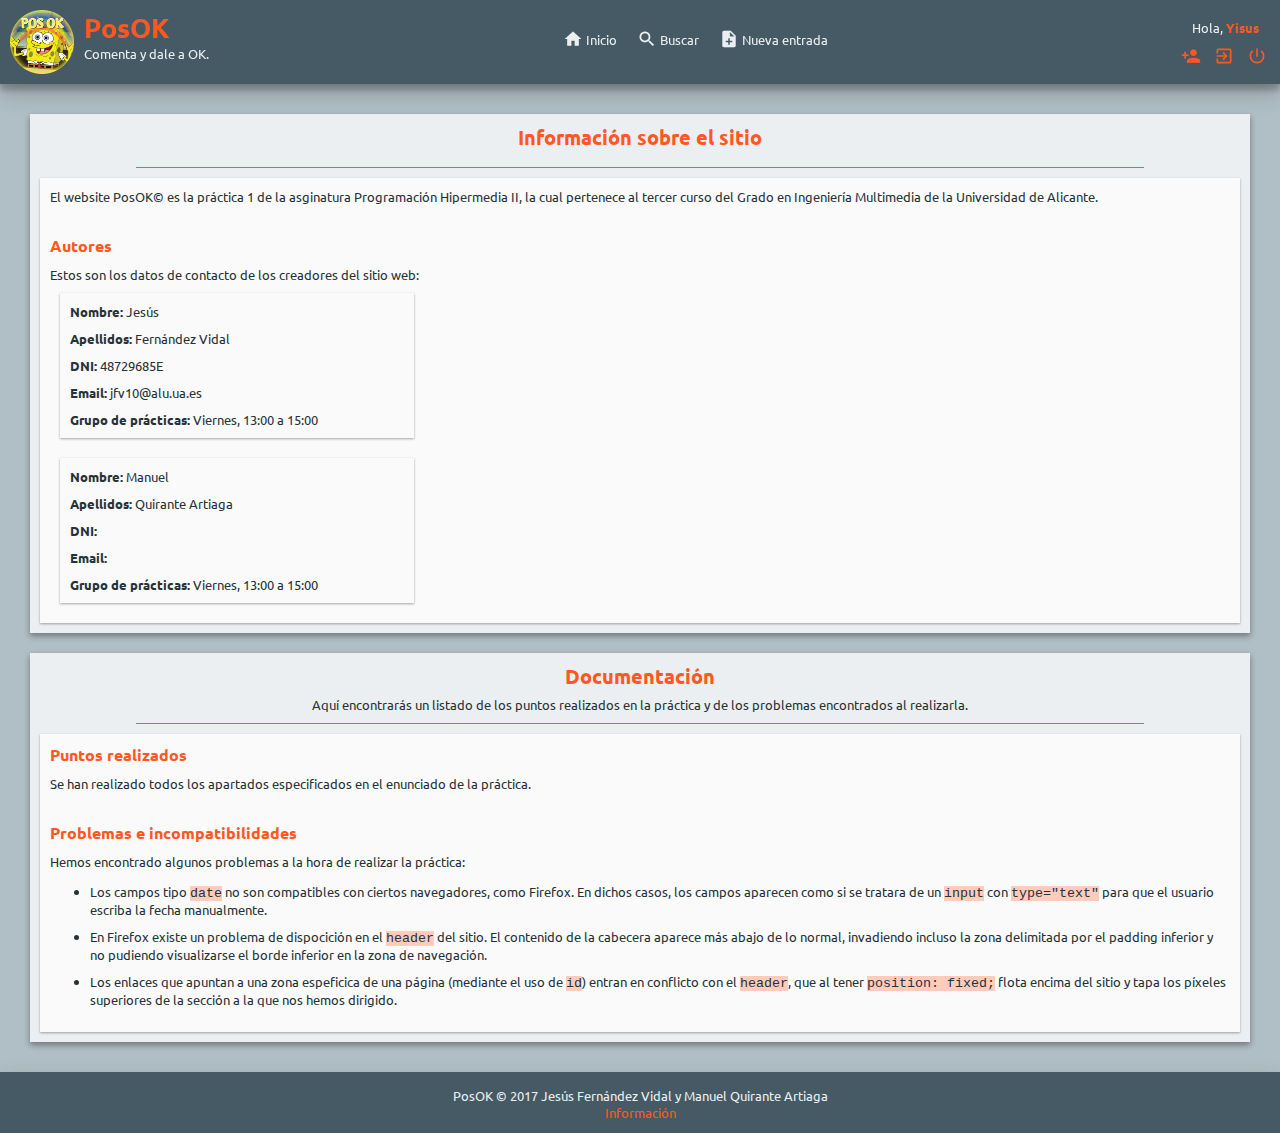
==== acerca.html @ 1f9988eb "Finiquito Práctica 1" ====
<!DOCTYPE html>
<html lang="es">
	<head>
		<meta charset="UTF-8">
		<meta name="viewport" content="width=device-width, initial-scale=1">
		<link rel="stylesheet" href="https://fonts.googleapis.com/css?family=Ubuntu:400,700"><!-- Ubuntu Web Font -->	
		<link rel="stylesheet" href="https://fonts.googleapis.com/icon?family=Material+Icons"><!-- Material Icons -->
		<link rel="stylesheet" type="text/css" href="css/estilos.css">
		<title>Acerca de PosOK</title>
	</head>
	<body>
		<input type="checkbox" id="burger-ckb">
		<header>
			<div>
				<label for="burger-ckb"><i class="material-icons menu">&#xE5D2;</i><i class="material-icons flecha">&#xE5CE;</i></label>
				<div id="logo-container">
					<img src="img/com/logo.png" height="500" width="500" alt="Logo PosOK">
					<div>
						<h1>PosOK</h1>
						<p>Comenta y dale a OK.</p>
					</div>
				</div>
			</div>
			<div id="login-container">
				<p>Hola, <span class="usu">Yisus</span></p>
				<div>
					<a href="registro.html" title="Registrarse"><i class="material-icons">&#xE7FE;</i><span class="solo-en-movil">Registrarse</span></a>
					<a href="login.html" title="Iniciar Sesión"><i class="material-icons">&#xE879;</i><span class="solo-en-movil">Iniciar Sesión</span></a>
					<a href="index.html" title="Cerrar Sesión"><i class="material-icons">&#xE8AC;</i><span class="solo-en-movil">Cerrar Sesión</span></a>
				</div>
			</div>
			<nav>
				<ul>
					<li><a href="index.html"><i class="material-icons">&#xE88A;</i>Inicio</a></li>
					<li><a href="buscar.html"><i class="material-icons">&#xE8B6;</i>Buscar</a></li>
					<li><a href="nueva-entrada.html"><i class="material-icons">&#xE89C;</i>Nueva entrada</a></li>
				</ul>
			</nav>
		</header>
		<main>
			<section>
				<h2>Información sobre el sitio</h2>
				<hr>
				<article class="texto">
					<p>El website PosOK&copy; es la práctica 1 de la asginatura Programación Hipermedia II, la cual pertenece al tercer curso del Grado en Ingeniería Multimedia de la Universidad de Alicante.</p>
					<h3>Autores</h3>
					<p>Estos son los datos de contacto de los creadores del sitio web:</p>
					<article>
						<p><strong>Nombre: </strong>Jesús</p>
						<p><strong>Apellidos: </strong>Fernández Vidal</p>
						<p><strong>DNI: </strong>48729685E</p>
						<p><strong>Email: </strong>jfv10@alu.ua.es</p>
						<p><strong>Grupo de prácticas: </strong>Viernes, 13:00 a 15:00</p>
					</article>
					<article>
						<p><strong>Nombre: </strong>Manuel</p>
						<p><strong>Apellidos: </strong>Quirante Artiaga</p>
						<p><strong>DNI: </strong></p>
						<p><strong>Email: </strong></p>
						<p><strong>Grupo de prácticas: </strong>Viernes, 13:00 a 15:00</p>
					</article>
				</article>
			</section>
			<section>
				<h2>Documentación</h2>
				<p>Aquí encontrarás un listado de los puntos realizados en la práctica y de los problemas encontrados al realizarla.</p>
				<hr>
				<article class="texto">
					<h3>Puntos realizados</h3>
					<p>Se han realizado todos los apartados especificados en el enunciado de la práctica.</p>
					<h3>Problemas e incompatibilidades</h3>
					<p>Hemos encontrado algunos problemas a la hora de realizar la práctica:</p>
					<ul>
						<li>Los campos tipo <code>date</code> no son compatibles con ciertos navegadores, como Firefox. En dichos casos, los campos aparecen como si se tratara de un <code>input</code> con <code>type="text"</code> para que el usuario escriba la fecha manualmente.</li>
						<li>En Firefox existe un problema de dispocición en el <code>header</code> del sitio. El contenido de la cabecera aparece más abajo de lo normal, invadiendo incluso la zona delimitada por el padding inferior y no pudiendo visualizarse el borde inferior en la zona de navegación.</li>
						<li>Los enlaces que apuntan a una zona espeficica de una página (mediante el uso de <code>id</code>) entran en conflicto con el <code>header</code>, que al tener <code>position: fixed;</code> flota encima del sitio y tapa los píxeles superiores de la sección a la que nos hemos dirigido.</li>
					</ul>
				</article>
			</section>
		</main>
		<footer>
			<p>PosOK &copy; 2017 Jesús Fernández Vidal y Manuel Quirante Artiaga</p>
			<p><a href="acerca.html">Información</a></p>
		</footer>
	</body>
</html>
---- css/estilos.css ----
/*Configuraciones generales*/
*
{
	box-sizing: border-box;
	outline-color: #FF5722;
}

::selection
{
	background-color: #FF9E80;
}

body
{
	margin: 0;
	min-height: 100vh;
	font-family: "Ubuntu", Arial, Helvetica, sans-serif;
	font-size: 10pt;
	color: #263238;

	display: flex;
	flex-direction: column;
}

h1, h2, h3, h4, h5, h6, p
{
	margin: 0;
	padding: 0;
}

h1, h2, h3, h4, h5, h6
{
	color: #FF5722;
}

h2, h3
{
	margin-bottom: 6px;
}

h2
{
	text-align: center;
}

a
{
	text-decoration: none;
	color: #FF5722;
	transition: all .5s ease-in-out;
}
	a:hover, a:active, a:focus
	{
		color: #FF9E80;
	}

.boton
{
	outline: none;
	border: none;
	border-radius: 3px;
	padding: 10px;
	background-color: #FF5722;
	color: #ECEFF1;
	transition: all .5s ease-in-out;

	display: flex;
	flex-direction: row;
	justify-content: center;
	align-items: center;
}
	.boton:hover, .boton:active, .boton:focus
	{
		background-color: #FF9E80;
		color: inherit;
	}

	.boton + .boton
	{
		margin-top: 10px;
	}

	.comentario .boton
	{
		max-width: 150px;
	}

	.peligro
	{
		background-color: #D50000;
	}
		.peligro:hover, .peligro:active, .peligro:focus
		{
			background-color: #FF5252;
		}

.nueva-imagen
{
	display: block;
}

	.nueva-imagen>p
	{
		font-size: 2.5em;
	}

.resaltado
{
	color: #FF5722;
}

.material-icons
{
	margin-right: 3px;
	font-size: 1.5em;
	color: inherit;
}

hr
{
	margin: 10px auto;
	border: none;
	width: 84%;
	height: 1px;
	background: #FF5722;
	display:block;
}


/*Estructura general*/
/*Cabecera*/
header
{
	position: fixed;
	box-shadow: 0 10px 20px rgba(0,0,0,0.19), 0 6px 6px rgba(0,0,0,0.23);
	width: 100%;
	max-height: 84px;
	padding: 10px;
	background-color: #455A64;
	color: #ECEFF1;
	overflow: hidden;
	z-index: 6;
	transition: max-height .5s ease-in-out;
}

	header a
	{
		color: inherit;
		display: flex;
		flex-direction: row;
		align-items: center;
	}

	#burger-ckb:checked+header
	{
		max-height: 30em;
	}

	header>div:first-of-type
	{
		display: flex;
		flex-direction: row;
		align-items: center;
	}

	#burger-ckb
	{
		display: none;
	}

		label[for="burger-ckb"]
		{
			margin-right: 10px;
		}
			#burger-ckb:checked+header label[for="burger-ckb"] .menu
			{
				display: none;
			}

			#burger-ckb:not(:checked)+header label[for="burger-ckb"] .flecha
			{
				display: none;
			}

	#logo-container
	{
		display: flex;
		flex-direction: row;
	}

		#logo-container>img
		{
			margin-right: 10px;
			width: 64px;
			height: 64px;
		}

		#logo-container>div
		{
			display: flex;
			flex-direction: column;
		}


	#login-container
	{
		margin-top: 10px;
		padding-bottom: 10px;
		border-bottom: 2px solid #607D8B;
	}

		.usu
		{
			color: #FF5722;
			font-weight: bold;
		}

		#login-container>div
		{
			display: flex;
			flex-direction: column;
		}

			#login-container a
			{
				margin-top: 10px;
				color: inherit;
			}

	header>nav>ul
	{
		padding: 0;
		list-style: none;
		display: flex;
		flex-direction: column;
	}

		header>nav>ul>li:not(:last-of-type)
		{
			margin-bottom: 10px;
		}


/*Contenido principal*/
main
{
	margin: 0 auto;
	width: 100%;
	padding-top: 84px;
	background-color: #B0BEC5;

	display: flex;
	flex-direction: column;
	justify-content: center;
	align-items: center;
	flex-grow: 1;
}

	main section
	{
		width: 100%;
		padding: 6px;
		background-color: #ECEFF1;
		box-shadow: 0 3px 6px rgba(0,0,0,0.16), 0 3px 6px rgba(0,0,0,0.23);
	}

			main section+section
			{
				margin-top: 20px;
			}

		main section>h2~p
		{
			text-align: center;
		}

		/*Entradas*/
		main article
		{
			margin: 6px 0;
			box-shadow: 0 1px 3px rgba(0,0,0,0.12), 0 1px 2px rgba(0,0,0,0.24);
			width: 100%;
			padding: 10px;
			background-color: #FAFAFA;

			display: flex;
			flex-direction: column;
		}

			article h3, article p, article figcaption
			{
				text-align: center;
			}

			article>div
			{
				position: relative;
				overflow: hidden;
				margin: 0;

				display: flex;
				flex-direction: column;
				justify-content: center;
				align-items: center;
			}

				article>div>figure>img
				{
					width: 300px;
					height: auto;
					opacity: 1;
					transition: opacity .5s ease-in-out;
				}
					article>div>figure.con-transparencia:hover>img,
					article>div>figure.con-transparencia:focus>img
					{
						opacity: .1;
					}

				article>div>figure.con-transparencia>figcaption
				{
					position: absolute;
					top: 0;
					left: 0;
					opacity: 0;
					transition: opacity .5s ease-in-out;
				}

				article>div>footer
				{
					position: absolute;
					bottom: 0;
					left: 0;
					opacity: 0;
					width: 100%;
					background-color: #FAFAFA;
					transition: opacity .5s ease-in-out;
				}
					article>div:hover>figure>figcaption,
					article>div:focus>figure>figcaption,
					article>div:hover>footer,
					article>div:focus>footer
					{
						opacity: 1;
					}

					article>div>figure>div>a
					{
						display: block;
					}
					
			article>div:not(.no-grow)
			{
				margin: 10px 0;
				flex-grow: 1;
			}

		/*Comentarios*/
		main .medium-card>div>a
		{
			color: inherit;
		}
		
			main .comentario>h3,
			main .comentario>p
			{
				text-align: left;
			}

				main .comentario>h3
				{
					white-space: nowrap;
					overflow: hidden;
					text-overflow: ellipsis;
				}

			main .comentario>footer>p
			{
				text-align: right;
			}
		
		/*Article sin efectos especiales*/
		main .texto
		{
			transition: none;
		}
			main .texto:hover
			{
				box-shadow: 0 1px 3px rgba(0,0,0,0.12), 0 1px 2px rgba(0,0,0,0.24);
			}

			main .texto h3
			{
				margin-bottom: 10px;
				text-align: left;
			}

				main .texto p+h3
				{
					margin-top: 30px;
				}

			main .texto p
			{
				text-align: left;
			}

				main .texto p+p,
				main .texto li+li
				{
					margin-top: 10px;
				}

			main .texto code
			{
				background-color: #FFCCBC;
			}

		main section>footer
		{
			display: flex;
			flex-direction: column;
			justify-content: center;
			align-items: center;
		}

			main section>footer p
			{
				display: flex;
				flex-direction: row;
				justify-content: center;
				align-items: center;
			}

/* Footer principal (algunos elementos tienen el suyo propio) */
body>footer
{
	box-shadow: 0 14px 28px rgba(0,0,0,0.25), 0 10px 10px rgba(0,0,0,0.22);
	height: 64px;
	background-color: #455A64;
	color: #ECEFF1;

	display: flex;
	flex-direction: column;
	justify-content: center;
	align-items: center;
}
	
	body>footer>p
	{
		text-align: center;
	}









/*Pantallas grandes*/
@media all and (min-width: 480px)
{
	/*Cabecera*/
	header
	{
		display: flex;
		flex-direction: row;
		justify-content: space-between;
		align-items: center;
	}

		header>div:first-of-type
		{
			order: 1;
		}

		header label
		{
			display: none;
		}

		header>nav
		{
			flex-direction: row;
			justify-content: center;
			flex-grow: 1;
			order: 2;
		}

			header>nav>ul
			{
				margin: 0;
				display: flex;
				flex-direction: row;
				justify-content: center;
			}

				header>nav>ul>li:not(:last-of-type)
				{
						margin-bottom: 0px;					
				}

					header>nav>ul>li>a
					{
						border: none;
						border-bottom: 6px solid transparent;
						height: 84px;
						padding: 0 10px;
						color: inherit;
						transition: border .5s ease-in-out;
					}
						header>nav>ul>li>a:hover,
						header>nav>ul>li>a.actual
						{
							border-bottom: 6px solid #FF5722;
							color: inherit;
						}

		#login-container
		{
			margin: 0;
			border: none;
			padding: 0;
			order: 3;
		}

			#login-container>p
			{
				text-align: center;
			}

			#login-container>div
			{
				flex-direction: row;
			}
				#login-container .solo-en-movil
				{
					display: none;
				}

				#login-container a
				{
					color:#FF5722;
				}
					#login-container a:hover
					{
						color: #FF9E80;
					}
					#login-container a:not(:last-of-type)
					{
						margin-right: 10px;
					}
	
	/* Contenido principal */
	main
	{
		padding: 30px;
		padding-top: 114px;
	}

		main section
		{
			padding: 10px;
			display: flex;
			flex-direction: column;
		}

		main .medium-card
		{
			width: 50%;
		}
	
			main section>div
			{
				display: flex;
				flex-flow: row wrap;
				justify-content: center;
			}

			main section article
			{
				margin: 10px;
				padding: 10px;
				width: 30%;
				transition: all 0.3s cubic-bezier(.25,.8,.25,1);
			}
				main section article:hover,
				main section article:focus
				{
					box-shadow: 0 14px 28px rgba(0,0,0,0.25), 0 10px 10px rgba(0,0,0,0.22);
				}

				main section .comentario
				{
					margin: 10px 0;
					width: 100%;
				}

				main section .texto
				{
					margin: 0;
					width: 100%;
				}
	}
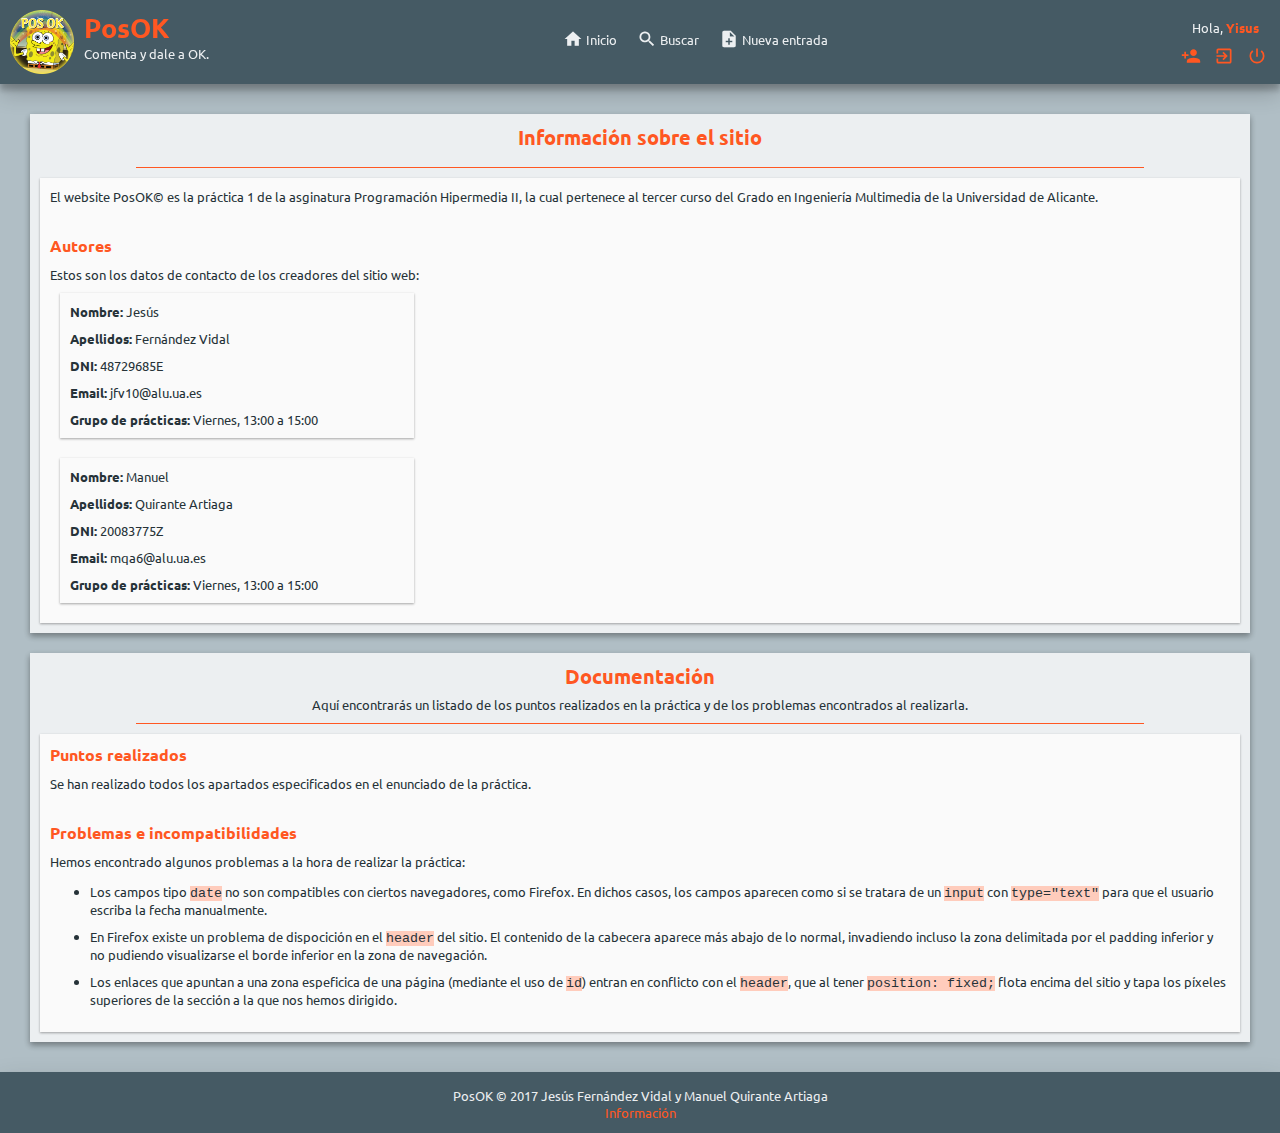
==== commit ae11f824: "Inicio Práctica 2" ====
--- a/acerca.html
+++ b/acerca.html
@@ -55,8 +55,8 @@
 					<article>
 						<p><strong>Nombre: </strong>Manuel</p>
 						<p><strong>Apellidos: </strong>Quirante Artiaga</p>
-						<p><strong>DNI: </strong></p>
-						<p><strong>Email: </strong></p>
+						<p><strong>DNI: </strong>20083775Z</p>
+						<p><strong>Email: </strong>mqa6@alu.ua.es</p>
 						<p><strong>Grupo de prácticas: </strong>Viernes, 13:00 a 15:00</p>
 					</article>
 				</article>
--- a/css/estilos.css
+++ b/css/estilos.css
@@ -26,6 +26,7 @@
 {
 	margin: 0;
 	padding: 0;
+	word-break: break-all; /* Hace que se rompa la linea aunque no haya espacios en blanco */
 }
 
 h1, h2, h3, h4, h5, h6
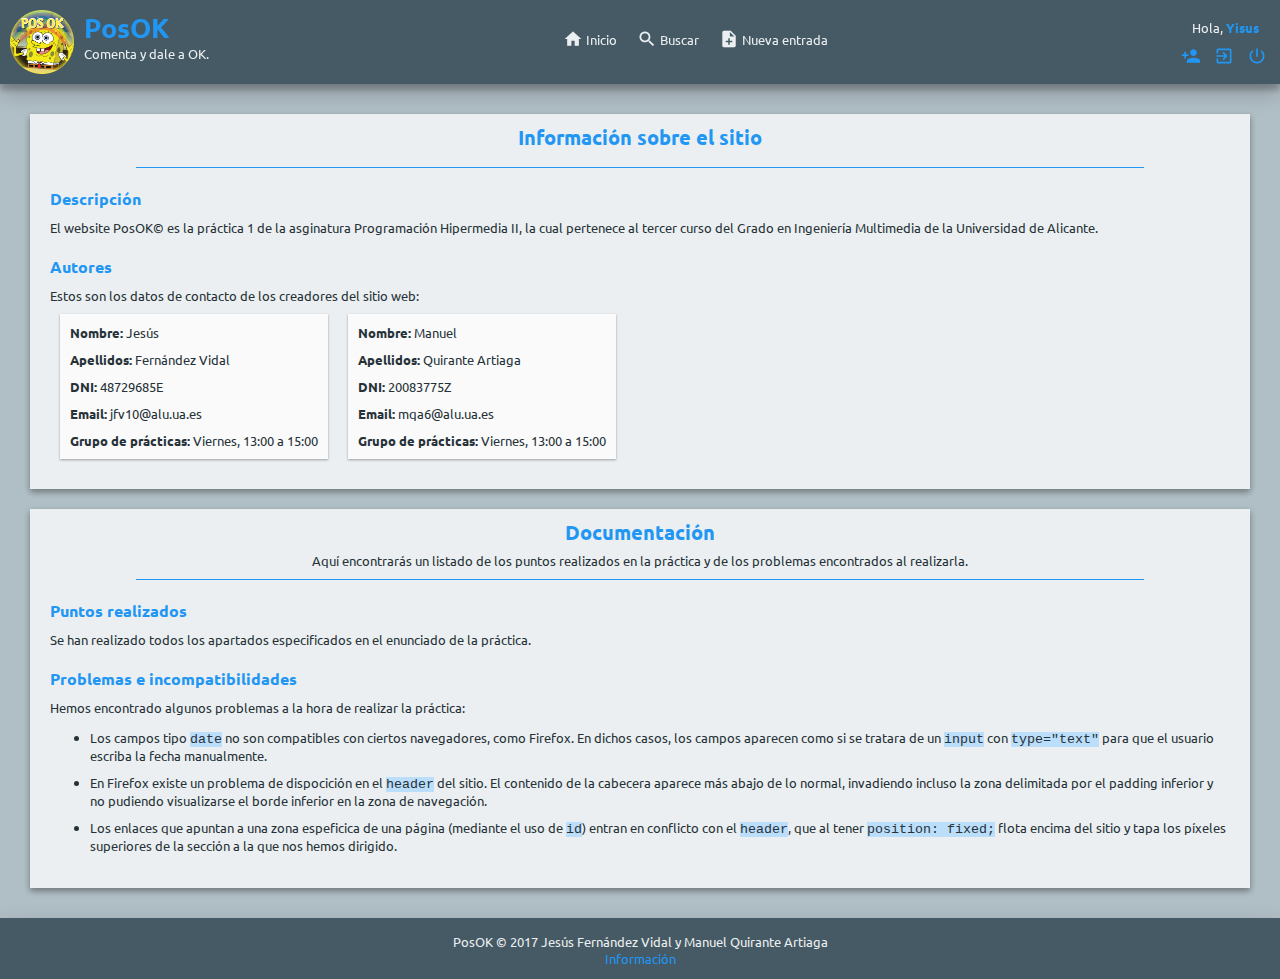
==== commit 263865b3: "Arreglos" ====
--- a/acerca.html
+++ b/acerca.html
@@ -12,7 +12,7 @@
 		<input type="checkbox" id="burger-ckb">
 		<header>
 			<div>
-				<label for="burger-ckb"><i class="material-icons menu">&#xE5D2;</i><i class="material-icons flecha">&#xE5CE;</i></label>
+				<label for="burger-ckb"><i class="material-icons">&#xE5CF;</i></label>
 				<div id="logo-container">
 					<img src="img/com/logo.png" height="500" width="500" alt="Logo PosOK">
 					<div>
@@ -42,23 +42,28 @@
 				<h2>Información sobre el sitio</h2>
 				<hr>
 				<article class="texto">
+					<h3>Descripción</h3>
 					<p>El website PosOK&copy; es la práctica 1 de la asginatura Programación Hipermedia II, la cual pertenece al tercer curso del Grado en Ingeniería Multimedia de la Universidad de Alicante.</p>
+				</article>
+				<article class="texto">
 					<h3>Autores</h3>
 					<p>Estos son los datos de contacto de los creadores del sitio web:</p>
-					<article>
-						<p><strong>Nombre: </strong>Jesús</p>
-						<p><strong>Apellidos: </strong>Fernández Vidal</p>
-						<p><strong>DNI: </strong>48729685E</p>
-						<p><strong>Email: </strong>jfv10@alu.ua.es</p>
-						<p><strong>Grupo de prácticas: </strong>Viernes, 13:00 a 15:00</p>
-					</article>
-					<article>
-						<p><strong>Nombre: </strong>Manuel</p>
-						<p><strong>Apellidos: </strong>Quirante Artiaga</p>
-						<p><strong>DNI: </strong>20083775Z</p>
-						<p><strong>Email: </strong>mqa6@alu.ua.es</p>
-						<p><strong>Grupo de prácticas: </strong>Viernes, 13:00 a 15:00</p>
-					</article>
+					<div>
+						<div class="tarjeta">
+							<p><span class="negrita">Nombre: </span>Jesús</p>
+							<p><span class="negrita">Apellidos: </span>Fernández Vidal</p>
+							<p><span class="negrita">DNI: </span>48729685E</p>
+							<p><span class="negrita">Email: </span>jfv10@alu.ua.es</p>
+							<p><span class="negrita">Grupo de prácticas: </span>Viernes, 13:00 a 15:00</p>
+						</div>
+						<div class="tarjeta">
+							<p><span class="negrita">Nombre: </span>Manuel</p>
+							<p><span class="negrita">Apellidos: </span>Quirante Artiaga</p>
+							<p><span class="negrita">DNI: </span>20083775Z</p>
+							<p><span class="negrita">Email: </span>mqa6@alu.ua.es</p>
+							<p><span class="negrita">Grupo de prácticas: </span>Viernes, 13:00 a 15:00</p>
+						</div>
+					</div>
 				</article>
 			</section>
 			<section>
@@ -68,6 +73,8 @@
 				<article class="texto">
 					<h3>Puntos realizados</h3>
 					<p>Se han realizado todos los apartados especificados en el enunciado de la práctica.</p>
+				</article>
+				<article class="texto">
 					<h3>Problemas e incompatibilidades</h3>
 					<p>Hemos encontrado algunos problemas a la hora de realizar la práctica:</p>
 					<ul>
@@ -79,7 +86,7 @@
 			</section>
 		</main>
 		<footer>
-			<p>PosOK &copy; 2017 Jesús Fernández Vidal y Manuel Quirante Artiaga</p>
+			<p>PosOK &copy; <time datetime="2017">2017</time> Jesús Fernández Vidal y Manuel Quirante Artiaga</p>
 			<p><a href="acerca.html">Información</a></p>
 		</footer>
 	</body>
--- a/css/estilos.css
+++ b/css/estilos.css
@@ -2,17 +2,18 @@
 *
 {
 	box-sizing: border-box;
-	outline-color: #FF5722;
+	outline-color: #2196F3;
 }
 
 ::selection
 {
-	background-color: #FF9E80;
+	background-color: #BBDEFB;
 }
 
 body
 {
 	margin: 0;
+	min-width: 300px;
 	min-height: 100vh;
 	font-family: "Ubuntu", Arial, Helvetica, sans-serif;
 	font-size: 10pt;
@@ -22,16 +23,21 @@
 	flex-direction: column;
 }
 
+img
+{
+	max-width: 100%;
+	max-height: 100%;
+}
+
 h1, h2, h3, h4, h5, h6, p
 {
 	margin: 0;
 	padding: 0;
-	word-break: break-all; /* Hace que se rompa la linea aunque no haya espacios en blanco */
 }
 
 h1, h2, h3, h4, h5, h6
 {
-	color: #FF5722;
+	color: #2196F3;
 }
 
 h2, h3
@@ -47,12 +53,12 @@
 a
 {
 	text-decoration: none;
-	color: #FF5722;
-	transition: all .5s ease-in-out;
+	color: #2196F3;
+	transition: all .3s linear;
 }
 	a:hover, a:active, a:focus
 	{
-		color: #FF9E80;
+		color: #FFB74D;
 	}
 
 .boton
@@ -61,9 +67,9 @@
 	border: none;
 	border-radius: 3px;
 	padding: 10px;
-	background-color: #FF5722;
+	background-color: #2196F3;
 	color: #ECEFF1;
-	transition: all .5s ease-in-out;
+	transition: all .3s linear;
 
 	display: flex;
 	flex-direction: row;
@@ -72,7 +78,7 @@
 }
 	.boton:hover, .boton:active, .boton:focus
 	{
-		background-color: #FF9E80;
+		background-color: #FFB74D;
 		color: inherit;
 	}
 
@@ -107,7 +113,12 @@
 
 .resaltado
 {
-	color: #FF5722;
+	color: #2196F3;
+}
+
+.negrita
+{
+	font-weight: bold;
 }
 
 .material-icons
@@ -123,7 +134,7 @@
 	border: none;
 	width: 84%;
 	height: 1px;
-	background: #FF5722;
+	background: #2196F3;
 	display:block;
 }
 
@@ -141,7 +152,7 @@
 	color: #ECEFF1;
 	overflow: hidden;
 	z-index: 6;
-	transition: max-height .5s ease-in-out;
+	transition: max-height .3s linear;
 }
 
 	header a
@@ -172,15 +183,27 @@
 		label[for="burger-ckb"]
 		{
 			margin-right: 10px;
-		}
-			#burger-ckb:checked+header label[for="burger-ckb"] .menu
-			{
-				display: none;
-			}
-
-			#burger-ckb:not(:checked)+header label[for="burger-ckb"] .flecha
-			{
-				display: none;
+			cursor: pointer;
+			transition: color .3s linear;
+		}
+
+			label[for="burger-ckb"]>i
+			{
+				transition: all .15s linear;
+			}
+				label[for="burger-ckb"]>i:hover
+				{
+					color: #FFB74D;
+				}
+
+			#burger-ckb:checked+header label[for="burger-ckb"] i
+			{
+				transform: rotate(180deg);
+			}
+
+			#burger-ckb:not(:checked)+header label[for="burger-ckb"] i
+			{
+				
 			}
 
 	#logo-container
@@ -212,7 +235,7 @@
 
 		.usu
 		{
-			color: #FF5722;
+			color: #2196F3;
 			font-weight: bold;
 		}
 
@@ -226,7 +249,12 @@
 			{
 				margin-top: 10px;
 				color: inherit;
-			}
+				transition: color .3s linear;
+			}
+				#login-container a:hover
+				{
+					color: #FFB74D;
+				}
 
 	header>nav>ul
 	{
@@ -256,7 +284,8 @@
 	align-items: center;
 	flex-grow: 1;
 }
-
+	
+	/* Zonas separadas */
 	main section
 	{
 		width: 100%;
@@ -275,91 +304,123 @@
 			text-align: center;
 		}
 
-		/*Entradas*/
-		main article
+		/* Tarjetas */
+		main article,
+		main .tarjeta
 		{
 			margin: 6px 0;
 			box-shadow: 0 1px 3px rgba(0,0,0,0.12), 0 1px 2px rgba(0,0,0,0.24);
-			width: 100%;
 			padding: 10px;
 			background-color: #FAFAFA;
+			transition: all .3s cubic-bezier(.25,.8,.25,1);
 
 			display: flex;
 			flex-direction: column;
 		}
-
-			article h3, article p, article figcaption
-			{
-				text-align: center;
-			}
-
-			article>div
-			{
-				position: relative;
-				overflow: hidden;
-				margin: 0;
-
-				display: flex;
-				flex-direction: column;
-				justify-content: center;
-				align-items: center;
-			}
-
-				article>div>figure>img
-				{
-					width: 300px;
-					height: auto;
-					opacity: 1;
-					transition: opacity .5s ease-in-out;
-				}
-					article>div>figure.con-transparencia:hover>img,
-					article>div>figure.con-transparencia:focus>img
+			main article:hover,
+			main article:focus,
+			main .tarjeta:hover,
+			main .tarjeta:focus
+			{
+				box-shadow: 0 14px 28px rgba(0,0,0,0.25), 0 10px 10px rgba(0,0,0,0.22);
+			}
+
+		/*Galerias*/
+		main section>div.galeria
+		{
+			display: flex;
+			flex-flow: row wrap;
+			justify-content: center; 
+		}
+
+
+			main div.galeria>article
+			{
+				max-width: 320px;
+			}
+
+				div.galeria>article h3, div.galeria>article p, div.galeria>article figcaption
+				{
+					text-align: center;
+				}
+
+				div.galeria>article>div
+				{
+					position: relative;
+					overflow: hidden;
+					margin: 0;
+
+					display: flex;
+					flex-direction: column;
+					justify-content: center;
+					align-items: center;
+				}
+
+					div.galeria>article>div>figure
 					{
-						opacity: .1;
+						margin: 0;
 					}
 
-				article>div>figure.con-transparencia>figcaption
-				{
-					position: absolute;
-					top: 0;
-					left: 0;
-					opacity: 0;
-					transition: opacity .5s ease-in-out;
-				}
-
-				article>div>footer
-				{
-					position: absolute;
-					bottom: 0;
-					left: 0;
-					opacity: 0;
-					width: 100%;
-					background-color: #FAFAFA;
-					transition: opacity .5s ease-in-out;
-				}
-					article>div:hover>figure>figcaption,
-					article>div:focus>figure>figcaption,
-					article>div:hover>footer,
-					article>div:focus>footer
+						div.galeria>article>div>figure>img
+						{
+							width: 300px;
+							height: auto;
+							opacity: 1;
+							transition: opacity .3s linear;
+						}
+							
+						div.galeria>article>div>figure.con-transparencia>figcaption
+						{
+							position: absolute;
+							top: 0;
+							left: 0;
+							opacity: 0;
+							transition: opacity .3s linear;
+						}
+
+					div.galeria>article>div>footer
 					{
-						opacity: 1;
+						position: absolute;
+						bottom: 0;
+						width: 100%;
+						opacity: 0;
+						background-color: #FAFAFA;
+						transition: opacity .3s linear;
 					}
-
-					article>div>figure>div>a
-					{
-						display: block;
-					}
-					
-			article>div:not(.no-grow)
-			{
-				margin: 10px 0;
-				flex-grow: 1;
-			}
+						div.galeria>article>div:hover>figure>figcaption,
+						div.galeria>article>div:focus>figure>figcaption,
+						div.galeria>article>div:hover>footer,
+						div.galeria>article>div:focus>footer
+						{
+							opacity: 1;
+						}
+
+						div.galeria>article>div:hover>figure.con-transparencia>img,
+						div.galeria>article>div:hover>figure.con-transparencia>img
+						{
+							opacity: .1;
+						}
+
+
+						div.galeria>article>div>figure>div>a
+						{
+							width: 100%;
+							text-align: center;
+							display: block;
+						}
+						
+				div.galeria>article>div:not(.no-grow)
+				{
+					margin: 10px 0;
+					flex-grow: 1;
+				}
 
 		/*Comentarios*/
 		main .medium-card>div>a
 		{
+			max-width: 100%;
 			color: inherit;
+			display: block;
 		}
 		
 			main .comentario>h3,
@@ -380,14 +441,17 @@
 				text-align: right;
 			}
 		
-		/*Article sin efectos especiales*/
+		/*Article solo con texto */
 		main .texto
 		{
+			/*padding: 10px;*/
+			background: transparent;
+			box-shadow: none;
 			transition: none;
 		}
 			main .texto:hover
 			{
-				box-shadow: 0 1px 3px rgba(0,0,0,0.12), 0 1px 2px rgba(0,0,0,0.24);
+				box-shadow: none;
 			}
 
 			main .texto h3
@@ -412,9 +476,16 @@
 					margin-top: 10px;
 				}
 
+			main .texto>div
+			{
+				display: flex;
+				flex-flow: row wrap;
+				justify-content: flex-start;
+			}
+
 			main .texto code
 			{
-				background-color: #FFCCBC;
+				background-color: #BBDEFB;
 			}
 
 		main section>footer
@@ -460,10 +531,56 @@
 
 
 
-/*Pantallas grandes*/
+
+/* ----------------------------------------------- MEDIA QUERIES ----------------------------------------------- */
+/*Aparece el fondo*/
 @media all and (min-width: 480px)
 {
-	/*Cabecera*/
+	main
+	{
+		padding: 10px;
+		padding-top: 94px;
+	}
+
+		main section
+		{
+			padding: 10px;
+			display: flex;
+			flex-direction: column;
+		}
+
+			main section div.galeria>article,
+			main .tarjeta
+			{
+				margin: 10px;
+			}
+
+				main section .comentario
+				{
+					margin: 10px 0;
+					width: 100%;
+				}
+
+				main section .texto
+				{
+					margin: 0;
+					width: 100%;
+				}
+	
+}
+
+
+
+
+
+
+
+
+
+
+/* Cambio de header y mas padding en el fondo*/
+@media all and (min-width: 650px)
+{
 	header
 	{
 		display: flex;
@@ -510,12 +627,12 @@
 						height: 84px;
 						padding: 0 10px;
 						color: inherit;
-						transition: border .5s ease-in-out;
+						transition: border .3s linear;
 					}
 						header>nav>ul>li>a:hover,
 						header>nav>ul>li>a.actual
 						{
-							border-bottom: 6px solid #FF5722;
+							border-bottom: 6px solid #2196F3;
 							color: inherit;
 						}
 
@@ -543,65 +660,56 @@
 
 				#login-container a
 				{
-					color:#FF5722;
+					color:#2196F3;
 				}
 					#login-container a:hover
 					{
-						color: #FF9E80;
+						color: #FFB74D;
 					}
 					#login-container a:not(:last-of-type)
 					{
 						margin-right: 10px;
 					}
-	
-	/* Contenido principal */
+
 	main
 	{
 		padding: 30px;
 		padding-top: 114px;
 	}
-
-		main section
-		{
-			padding: 10px;
-			display: flex;
-			flex-direction: column;
-		}
-
-		main .medium-card
-		{
-			width: 50%;
-		}
-	
-			main section>div
-			{
-				display: flex;
-				flex-flow: row wrap;
-				justify-content: center;
-			}
-
-			main section article
-			{
-				margin: 10px;
-				padding: 10px;
-				width: 30%;
-				transition: all 0.3s cubic-bezier(.25,.8,.25,1);
-			}
-				main section article:hover,
-				main section article:focus
-				{
-					box-shadow: 0 14px 28px rgba(0,0,0,0.25), 0 10px 10px rgba(0,0,0,0.22);
-				}
-
-				main section .comentario
-				{
-					margin: 10px 0;
-					width: 100%;
-				}
-
-				main section .texto
-				{
-					margin: 0;
-					width: 100%;
-				}
-	}+}
+
+
+
+
+
+
+
+
+
+
+/* Tarjetas medias ya se reducen */
+@media all and (min-width: 768px)
+{
+	main .medium-card
+	{
+		max-width: 50%;
+	}
+}
+
+
+
+
+
+
+
+
+
+
+/* Aun mas padding al fondo */
+@media all and (min-width: 1350px)
+{
+	main
+	{
+		padding: 114px 140px 30px 140px;
+	}
+}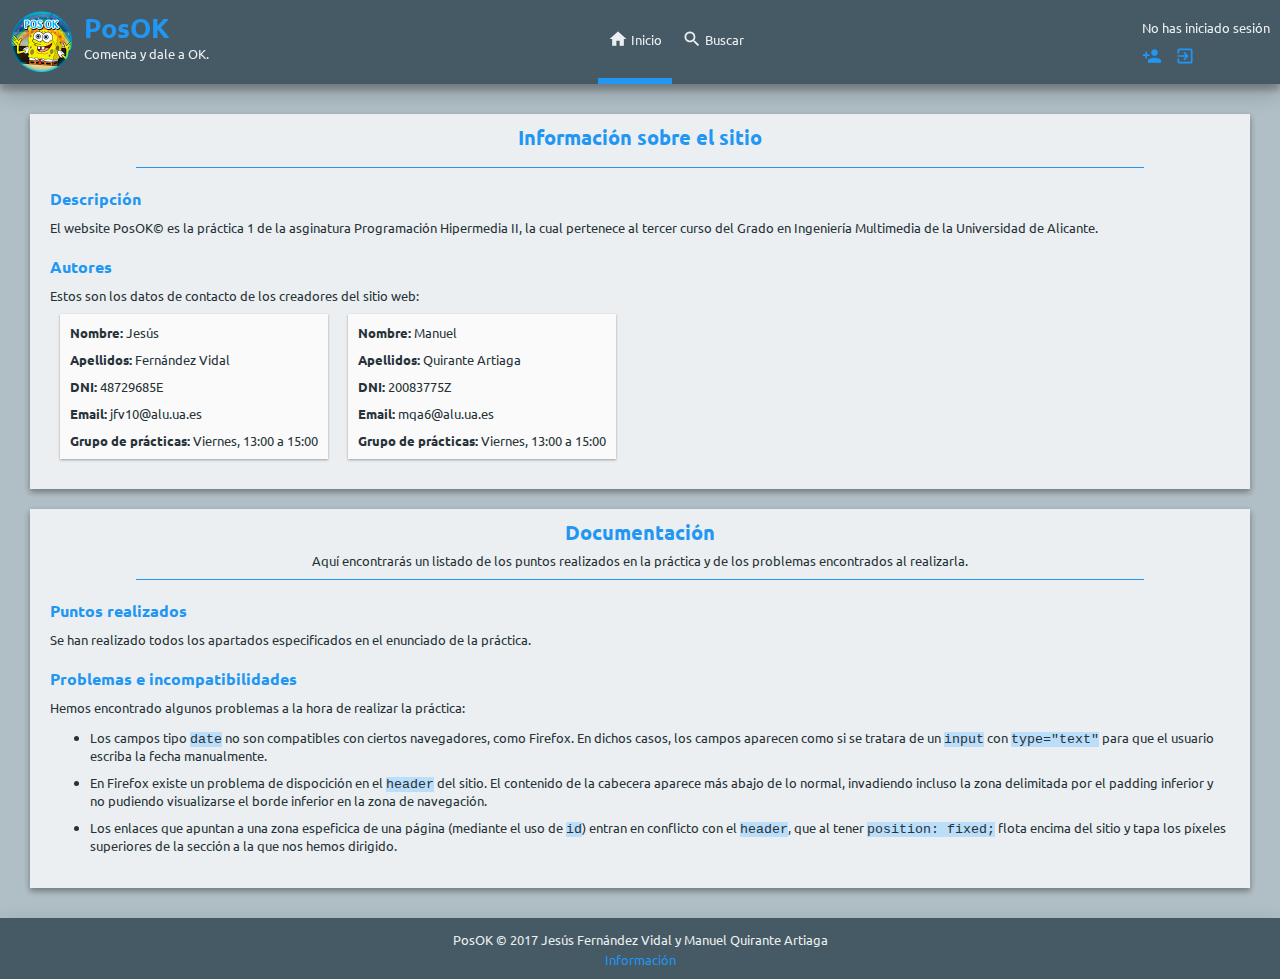
==== commit 01dca30b: "Avanzando" ====
--- a/acerca.html
+++ b/acerca.html
@@ -6,6 +6,7 @@
 		<link rel="stylesheet" href="https://fonts.googleapis.com/css?family=Ubuntu:400,700"><!-- Ubuntu Web Font -->	
 		<link rel="stylesheet" href="https://fonts.googleapis.com/icon?family=Material+Icons"><!-- Material Icons -->
 		<link rel="stylesheet" type="text/css" href="css/estilos.css">
+		<script src="js/basico.js" async defer></script>
 		<title>Acerca de PosOK</title>
 	</head>
 	<body>
@@ -22,18 +23,15 @@
 				</div>
 			</div>
 			<div id="login-container">
-				<p>Hola, <span class="usu">Yisus</span></p>
+				<p>Cargando nombre de usuario...</p>
 				<div>
-					<a href="registro.html" title="Registrarse"><i class="material-icons">&#xE7FE;</i><span class="solo-en-movil">Registrarse</span></a>
-					<a href="login.html" title="Iniciar Sesión"><i class="material-icons">&#xE879;</i><span class="solo-en-movil">Iniciar Sesión</span></a>
-					<a href="index.html" title="Cerrar Sesión"><i class="material-icons">&#xE8AC;</i><span class="solo-en-movil">Cerrar Sesión</span></a>
+					<p>Cargando enlaces...</p>
 				</div>
 			</div>
 			<nav>
 				<ul>
-					<li><a href="index.html"><i class="material-icons">&#xE88A;</i>Inicio</a></li>
-					<li><a href="buscar.html"><i class="material-icons">&#xE8B6;</i>Buscar</a></li>
-					<li><a href="nueva-entrada.html"><i class="material-icons">&#xE89C;</i>Nueva entrada</a></li>
+					<li><a href="index.html" class="actual"><i class="material-icons">&#xE88A;</i>Inicio</a></li>
+					<li><a href="buscar.html"><i class="material-icons">&#xE8B6;</i>Buscar</a></li>					
 				</ul>
 			</nav>
 		</header>
--- a/css/estilos.css
+++ b/css/estilos.css
@@ -13,7 +13,7 @@
 body
 {
 	margin: 0;
-	min-width: 300px;
+	min-width: 340px;
 	min-height: 100vh;
 	font-family: "Ubuntu", Arial, Helvetica, sans-serif;
 	font-size: 10pt;
@@ -50,6 +50,11 @@
 	text-align: center;
 }
 
+p+p
+{
+	margin-top: 3px;
+}
+
 a
 {
 	text-decoration: none;
@@ -59,6 +64,12 @@
 	a:hover, a:active, a:focus
 	{
 		color: #FFB74D;
+	}
+
+	.paginacion>a+a
+	{
+		margin-left: 3px;
+		display: inline-block;
 	}
 
 .boton
@@ -336,7 +347,7 @@
 
 			main div.galeria>article
 			{
-				max-width: 320px;
+				width: 320px;
 			}
 
 				div.galeria>article h3, div.galeria>article p, div.galeria>article figcaption
@@ -359,12 +370,18 @@
 					div.galeria>article>div>figure
 					{
 						margin: 0;
+
+						display: flex;
+						flex-direction: column;
+						align-items: center;
 					}
 
 						div.galeria>article>div>figure>img
 						{
-							width: 300px;
+							margin-bottom: 10px;
+							max-width: 300px;
 							height: auto;
+							max-height: 169px;
 							opacity: 1;
 							transition: opacity .3s linear;
 						}
@@ -411,7 +428,6 @@
 						
 				div.galeria>article>div:not(.no-grow)
 				{
-					margin: 10px 0;
 					flex-grow: 1;
 				}
 
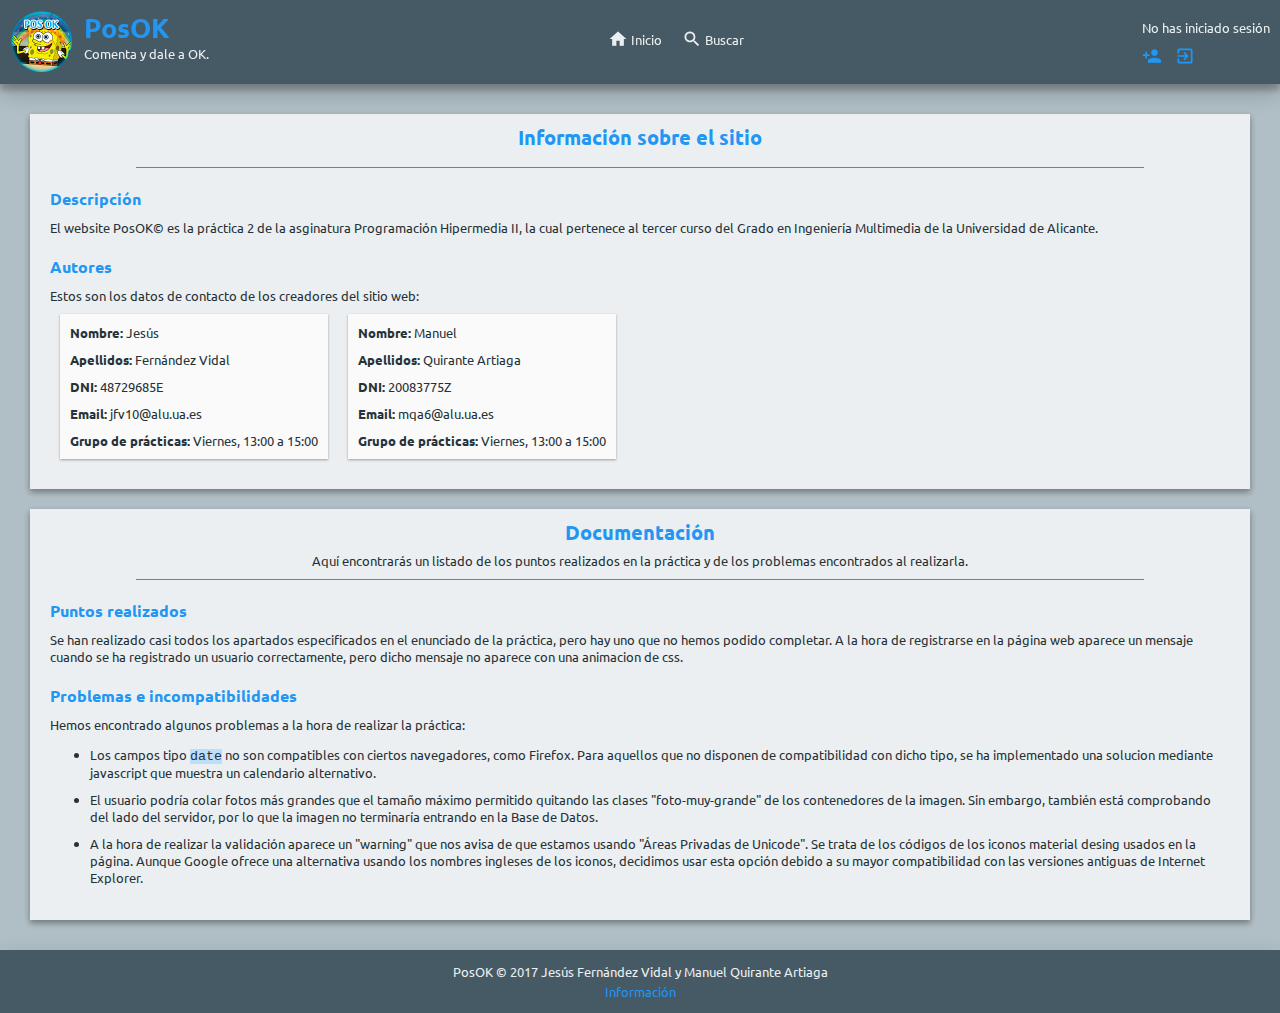
==== commit b1466ca5: "Ultimas modificaciones" ====
--- a/acerca.html
+++ b/acerca.html
@@ -30,7 +30,7 @@
 			</div>
 			<nav>
 				<ul>
-					<li><a href="index.html" class="actual"><i class="material-icons">&#xE88A;</i>Inicio</a></li>
+					<li><a href="index.html"><i class="material-icons">&#xE88A;</i>Inicio</a></li>
 					<li><a href="buscar.html"><i class="material-icons">&#xE8B6;</i>Buscar</a></li>					
 				</ul>
 			</nav>
@@ -41,7 +41,7 @@
 				<hr>
 				<article class="texto">
 					<h3>Descripción</h3>
-					<p>El website PosOK&copy; es la práctica 1 de la asginatura Programación Hipermedia II, la cual pertenece al tercer curso del Grado en Ingeniería Multimedia de la Universidad de Alicante.</p>
+					<p>El website PosOK&copy; es la práctica 2 de la asginatura Programación Hipermedia II, la cual pertenece al tercer curso del Grado en Ingeniería Multimedia de la Universidad de Alicante.</p>
 				</article>
 				<article class="texto">
 					<h3>Autores</h3>
@@ -70,15 +70,15 @@
 				<hr>
 				<article class="texto">
 					<h3>Puntos realizados</h3>
-					<p>Se han realizado todos los apartados especificados en el enunciado de la práctica.</p>
+					<p>Se han realizado casi todos los apartados especificados en el enunciado de la práctica, pero hay uno que no hemos podido completar. A la hora de registrarse en la página web aparece un mensaje cuando se ha registrado un usuario correctamente, pero dicho mensaje no aparece con una animacion de css.</p>
 				</article>
 				<article class="texto">
 					<h3>Problemas e incompatibilidades</h3>
 					<p>Hemos encontrado algunos problemas a la hora de realizar la práctica:</p>
 					<ul>
-						<li>Los campos tipo <code>date</code> no son compatibles con ciertos navegadores, como Firefox. En dichos casos, los campos aparecen como si se tratara de un <code>input</code> con <code>type="text"</code> para que el usuario escriba la fecha manualmente.</li>
-						<li>En Firefox existe un problema de dispocición en el <code>header</code> del sitio. El contenido de la cabecera aparece más abajo de lo normal, invadiendo incluso la zona delimitada por el padding inferior y no pudiendo visualizarse el borde inferior en la zona de navegación.</li>
-						<li>Los enlaces que apuntan a una zona espeficica de una página (mediante el uso de <code>id</code>) entran en conflicto con el <code>header</code>, que al tener <code>position: fixed;</code> flota encima del sitio y tapa los píxeles superiores de la sección a la que nos hemos dirigido.</li>
+						<li>Los campos tipo <code>date</code> no son compatibles con ciertos navegadores, como Firefox. Para aquellos que no disponen de compatibilidad con dicho tipo, se ha implementado una solucion mediante javascript que muestra un calendario alternativo.</li>
+						<li>El usuario podría colar fotos más grandes que el tamaño máximo permitido quitando las clases "foto-muy-grande" de los contenedores de la imagen. Sin embargo, también está comprobando del lado del servidor, por lo que la imagen no terminaría entrando en la Base de Datos.</li>
+						<li>A la hora de realizar la validación aparece un "warning" que nos avisa de que estamos usando "Áreas Privadas de Unicode". Se trata de los códigos de los iconos material desing usados en la página. Aunque Google ofrece una alternativa usando los nombres ingleses de los iconos, decidimos usar esta opción debido a su mayor compatibilidad con las versiones antiguas de Internet Explorer.</li>
 					</ul>
 				</article>
 			</section>
--- a/css/estilos.css
+++ b/css/estilos.css
@@ -70,6 +70,11 @@
 	{
 		margin-left: 3px;
 		display: inline-block;
+	}
+
+	.paginacion>span
+	{
+		margin: 0 3px;
 	}
 
 .boton
@@ -115,6 +120,7 @@
 .nueva-imagen
 {
 	display: block;
+	cursor: pointer;
 }
 
 	.nueva-imagen>p
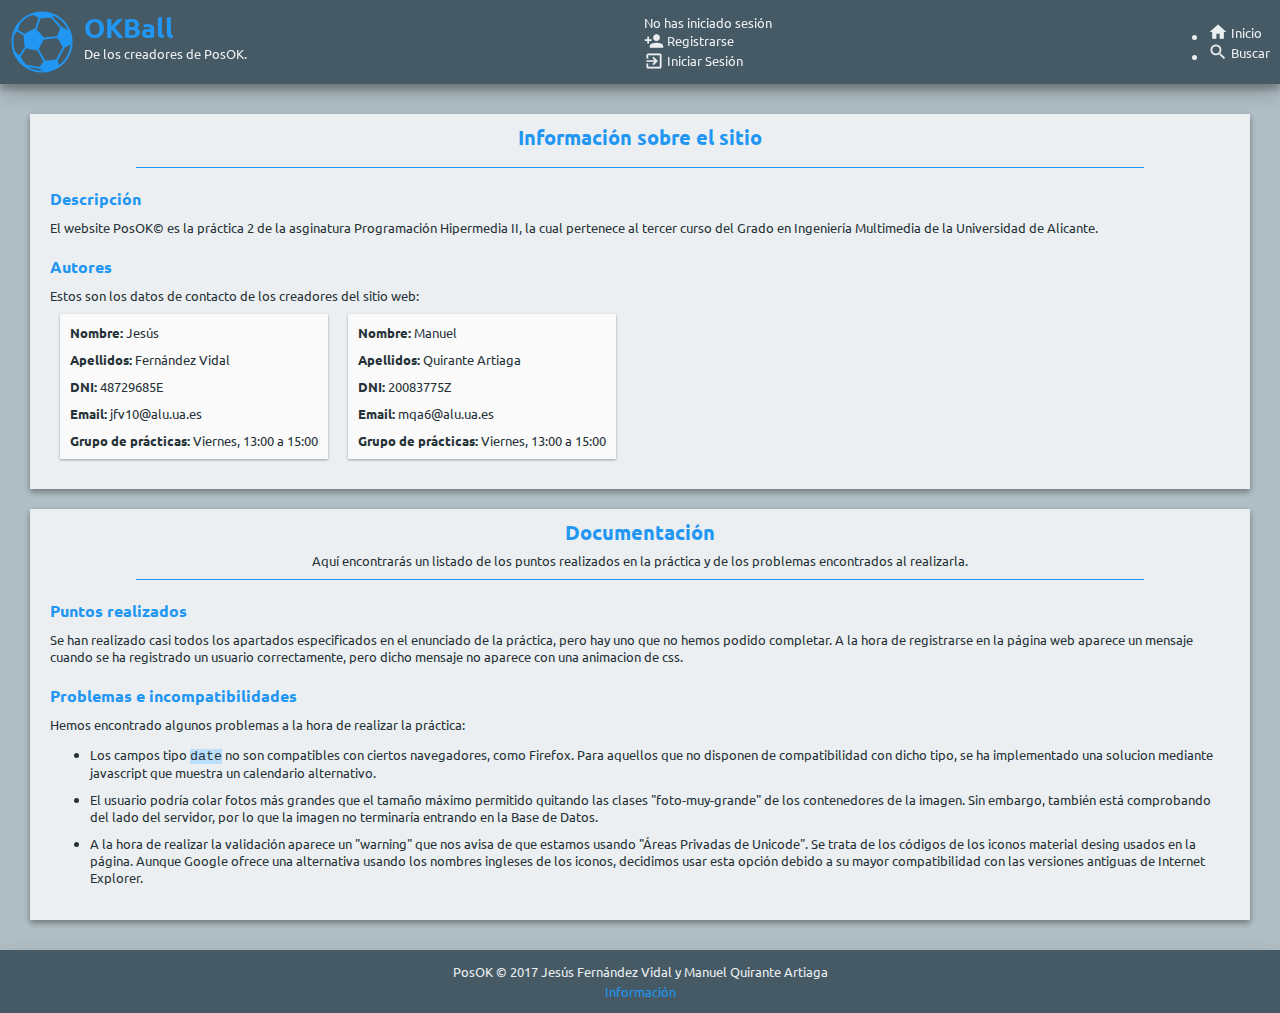
==== commit 3f92c9f9: "Estructura del juego" ====
--- a/acerca.html
+++ b/acerca.html
@@ -7,7 +7,7 @@
 		<link rel="stylesheet" href="https://fonts.googleapis.com/icon?family=Material+Icons"><!-- Material Icons -->
 		<link rel="stylesheet" type="text/css" href="css/estilos.css">
 		<script src="js/basico.js" async defer></script>
-		<title>Acerca de PosOK</title>
+		<title>Acerca de OKBall</title>
 	</head>
 	<body>
 		<input type="checkbox" id="burger-ckb">
@@ -15,10 +15,10 @@
 			<div>
 				<label for="burger-ckb"><i class="material-icons">&#xE5CF;</i></label>
 				<div id="logo-container">
-					<img src="img/com/logo.png" height="500" width="500" alt="Logo PosOK">
+					<img src="img/logo.png" height="500" width="500" alt="Logo OKBall" onclick="window.location.href = 'index.html';">
 					<div>
-						<h1>PosOK</h1>
-						<p>Comenta y dale a OK.</p>
+						<h1>OKBall</h1>
+						<p>De los creadores de PosOK.</p>
 					</div>
 				</div>
 			</div>
--- a/css/estilos.css
+++ b/css/estilos.css
@@ -27,6 +27,7 @@
 {
 	max-width: 100%;
 	max-height: 100%;
+	display: inline-block;
 }
 
 h1, h2, h3, h4, h5, h6, p
@@ -66,16 +67,6 @@
 		color: #FFB74D;
 	}
 
-	.paginacion>a+a
-	{
-		margin-left: 3px;
-		display: inline-block;
-	}
-
-	.paginacion>span
-	{
-		margin: 0 3px;
-	}
 
 .boton
 {
@@ -98,16 +89,6 @@
 		color: inherit;
 	}
 
-	.boton + .boton
-	{
-		margin-top: 10px;
-	}
-
-	.comentario .boton
-	{
-		max-width: 150px;
-	}
-
 	.peligro
 	{
 		background-color: #D50000;
@@ -117,26 +98,6 @@
 			background-color: #FF5252;
 		}
 
-.nueva-imagen
-{
-	display: block;
-	cursor: pointer;
-}
-
-	.nueva-imagen>p
-	{
-		font-size: 2.5em;
-	}
-
-.resaltado
-{
-	color: #2196F3;
-}
-
-.negrita
-{
-	font-weight: bold;
-}
 
 .material-icons
 {
@@ -155,6 +116,98 @@
 	display:block;
 }
 
+.oculto
+{
+display: none;
+}
+
+/*Destacar texto*/
+.resaltado
+{
+	color: #2196F3;
+}
+
+.negrita
+{
+	font-weight: bold;
+}
+
+.usu
+{
+	color: #2196F3;
+	font-weight: bold;
+}
+
+.texto-grande
+{
+	font-size: 2em;
+}
+
+.color-0
+{
+	color: #FFAACC;
+}
+
+.color-1
+{
+	color: #2193F3;
+}
+
+.color-2
+{
+	color: #FFC107;
+}
+
+.color-3
+{
+	color: #8BC34A;
+}
+
+.color-4
+{
+	color: #009688;
+}
+
+.color-5
+{
+	color: #F44336;
+}
+
+/*Mensajes emergentes*/
+.fondo-mensaje
+{
+	position: fixed;
+	top: 0;
+	bottom: 0;
+	left: 0;
+	right: 0;
+	background-color: rgba(38,50,56,.7);
+	z-index: 7;
+	transition: all .5s linear;
+}
+
+.contenedor-mensaje
+{
+	position: fixed;
+	top: 6em;
+	left: 50%;
+	box-shadow: 0 1px 3px rgba(0,0,0,0.12), 0 1px 2px rgba(0,0,0,0.24);
+	width: 20em;
+	padding: 1em;
+	background-color: #ECEFF1;
+	transform: translateX(-50%);
+	text-align: center;
+	transition: all .5s linear;
+
+	display: flex;
+	flex-direction: column;
+	justify-content: center;
+}
+
+	.contenedor-mensaje>a
+	{
+		margin-top: 10px;
+	}
 
 /*Estructura general*/
 /*Cabecera*/
@@ -234,6 +287,7 @@
 			margin-right: 10px;
 			width: 64px;
 			height: 64px;
+			cursor: pointer;
 		}
 
 		#logo-container>div
@@ -246,44 +300,11 @@
 	#login-container
 	{
 		margin-top: 10px;
-		padding-bottom: 10px;
-		border-bottom: 2px solid #607D8B;
-	}
-
-		.usu
-		{
-			color: #2196F3;
-			font-weight: bold;
-		}
-
-		#login-container>div
-		{
-			display: flex;
-			flex-direction: column;
-		}
-
-			#login-container a
-			{
-				margin-top: 10px;
-				color: inherit;
-				transition: color .3s linear;
-			}
-				#login-container a:hover
-				{
-					color: #FFB74D;
-				}
-
-	header>nav>ul
-	{
-		padding: 0;
-		list-style: none;
-		display: flex;
-		flex-direction: column;
-	}
-
-		header>nav>ul>li:not(:last-of-type)
-		{
-			margin-bottom: 10px;
+	}
+
+		#login-container>p
+		{
+			text-align: center;
 		}
 
 
@@ -323,7 +344,7 @@
 
 		/* Tarjetas */
 		main article,
-		main .tarjeta
+		.tarjeta
 		{
 			margin: 6px 0;
 			box-shadow: 0 1px 3px rgba(0,0,0,0.12), 0 1px 2px rgba(0,0,0,0.24);
@@ -336,132 +357,74 @@
 		}
 			main article:hover,
 			main article:focus,
-			main .tarjeta:hover,
-			main .tarjeta:focus
+			.tarjeta:hover,
+			.tarjeta:focus
 			{
 				box-shadow: 0 14px 28px rgba(0,0,0,0.25), 0 10px 10px rgba(0,0,0,0.22);
 			}
 
-		/*Galerias*/
-		main section>div.galeria
+			main .equipos
+			{
+				display: flex;
+				flex-flow: row wrap;
+				justify-content: space-around;
+			}
+
+				main .equipos .tarjeta
+				{
+					width: 45%;
+					min-width: 250px;
+					max-width: 500px;
+				}
+
+					main .equipos .tarjeta h3,
+					main .equipos .tarjeta>p
+					{
+						text-align: center;
+					}
+
+		/*SVG*/
+		main section svg
+		{
+			margin: 10px auto;
+			display: block;
+		}
+
+		/*JUEGO*/
+		#zona-marcador,
+		#zona-campo
+		{
+			display: flex;
+			justify-content: center;
+		}
+
+		#zona-campo
+		{
+			margin: 10px 0;
+		}
+
+		#zona-fichas
 		{
 			display: flex;
 			flex-flow: row wrap;
-			justify-content: center; 
-		}
-
-
-			main div.galeria>article
-			{
-				width: 320px;
-			}
-
-				div.galeria>article h3, div.galeria>article p, div.galeria>article figcaption
+			justify-content: space-around;
+		}
+
+			#zona-fichas>div
+			{
+				width: 45%;
+				min-width: 194px;
+				max-width: 268px;
+
+				flex-direction: row;
+				justify-content: center;
+			}
+
+				#zona-fichas>div>img:not(:last-of-type)
 				{
-					text-align: center;
+					margin-right: 6px;
 				}
 
-				div.galeria>article>div
-				{
-					position: relative;
-					overflow: hidden;
-					margin: 0;
-
-					display: flex;
-					flex-direction: column;
-					justify-content: center;
-					align-items: center;
-				}
-
-					div.galeria>article>div>figure
-					{
-						margin: 0;
-
-						display: flex;
-						flex-direction: column;
-						align-items: center;
-					}
-
-						div.galeria>article>div>figure>img
-						{
-							margin-bottom: 10px;
-							max-width: 300px;
-							height: auto;
-							max-height: 169px;
-							opacity: 1;
-							transition: opacity .3s linear;
-						}
-							
-						div.galeria>article>div>figure.con-transparencia>figcaption
-						{
-							position: absolute;
-							top: 0;
-							left: 0;
-							opacity: 0;
-							transition: opacity .3s linear;
-						}
-
-					div.galeria>article>div>footer
-					{
-						position: absolute;
-						bottom: 0;
-						width: 100%;
-						opacity: 0;
-						background-color: #FAFAFA;
-						transition: opacity .3s linear;
-					}
-						div.galeria>article>div:hover>figure>figcaption,
-						div.galeria>article>div:focus>figure>figcaption,
-						div.galeria>article>div:hover>footer,
-						div.galeria>article>div:focus>footer
-						{
-							opacity: 1;
-						}
-
-						div.galeria>article>div:hover>figure.con-transparencia>img,
-						div.galeria>article>div:hover>figure.con-transparencia>img
-						{
-							opacity: .1;
-						}
-
-
-						div.galeria>article>div>figure>div>a
-						{
-							width: 100%;
-							text-align: center;
-							display: block;
-						}
-						
-				div.galeria>article>div:not(.no-grow)
-				{
-					flex-grow: 1;
-				}
-
-		/*Comentarios*/
-		main .medium-card>div>a
-		{
-			max-width: 100%;
-			color: inherit;
-			display: block;
-		}
-		
-			main .comentario>h3,
-			main .comentario>p
-			{
-				text-align: left;
-			}
-
-				main .comentario>h3
-				{
-					white-space: nowrap;
-					overflow: hidden;
-					text-overflow: ellipsis;
-				}
-
-			main .comentario>footer>p
-			{
-				text-align: right;
-			}
 		
 		/*Article solo con texto */
 		main .texto
@@ -510,7 +473,7 @@
 				background-color: #BBDEFB;
 			}
 
-		main section>footer
+		/*main section>footer
 		{
 			display: flex;
 			flex-direction: column;
@@ -524,7 +487,7 @@
 				flex-direction: row;
 				justify-content: center;
 				align-items: center;
-			}
+			}*/
 
 /* Footer principal (algunos elementos tienen el suyo propio) */
 body>footer
@@ -571,24 +534,16 @@
 			flex-direction: column;
 		}
 
-			main section div.galeria>article,
 			main .tarjeta
 			{
 				margin: 10px;
 			}
 
-				main section .comentario
-				{
-					margin: 10px 0;
-					width: 100%;
-				}
-
-				main section .texto
-				{
-					margin: 0;
-					width: 100%;
-				}
-	
+			main section .texto
+			{
+				margin: 0;
+				width: 100%;
+			}	
 }
 
 
@@ -611,87 +566,17 @@
 		align-items: center;
 	}
 
-		header>div:first-of-type
-		{
-			order: 1;
-		}
-
 		header label
 		{
 			display: none;
 		}
-
-		header>nav
-		{
-			flex-direction: row;
-			justify-content: center;
-			flex-grow: 1;
-			order: 2;
-		}
-
-			header>nav>ul
-			{
-				margin: 0;
-				display: flex;
-				flex-direction: row;
-				justify-content: center;
-			}
-
-				header>nav>ul>li:not(:last-of-type)
-				{
-						margin-bottom: 0px;					
-				}
-
-					header>nav>ul>li>a
-					{
-						border: none;
-						border-bottom: 6px solid transparent;
-						height: 84px;
-						padding: 0 10px;
-						color: inherit;
-						transition: border .3s linear;
-					}
-						header>nav>ul>li>a:hover,
-						header>nav>ul>li>a.actual
-						{
-							border-bottom: 6px solid #2196F3;
-							color: inherit;
-						}
 
 		#login-container
 		{
 			margin: 0;
 			border: none;
 			padding: 0;
-			order: 3;
-		}
-
-			#login-container>p
-			{
-				text-align: center;
-			}
-
-			#login-container>div
-			{
-				flex-direction: row;
-			}
-				#login-container .solo-en-movil
-				{
-					display: none;
-				}
-
-				#login-container a
-				{
-					color:#2196F3;
-				}
-					#login-container a:hover
-					{
-						color: #FFB74D;
-					}
-					#login-container a:not(:last-of-type)
-					{
-						margin-right: 10px;
-					}
+		}
 
 	main
 	{
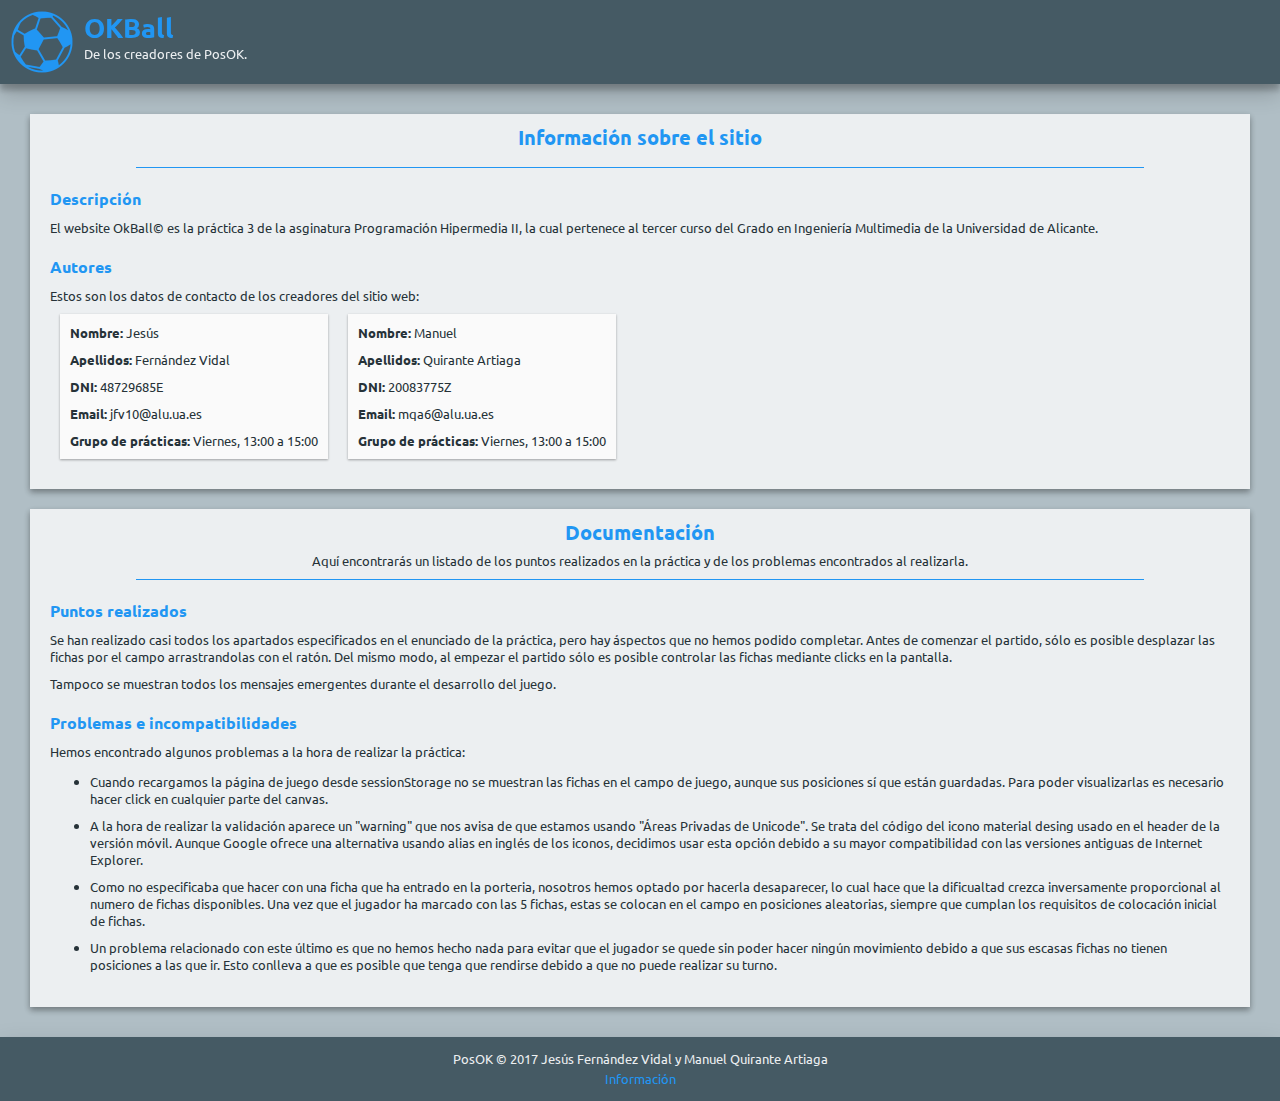
==== commit ff111763: "Últimos retoques" ====
--- a/acerca.html
+++ b/acerca.html
@@ -6,14 +6,11 @@
 		<link rel="stylesheet" href="https://fonts.googleapis.com/css?family=Ubuntu:400,700"><!-- Ubuntu Web Font -->	
 		<link rel="stylesheet" href="https://fonts.googleapis.com/icon?family=Material+Icons"><!-- Material Icons -->
 		<link rel="stylesheet" type="text/css" href="css/estilos.css">
-		<script src="js/basico.js" async defer></script>
 		<title>Acerca de OKBall</title>
 	</head>
 	<body>
-		<input type="checkbox" id="burger-ckb">
 		<header>
 			<div>
-				<label for="burger-ckb"><i class="material-icons">&#xE5CF;</i></label>
 				<div id="logo-container">
 					<img src="img/logo.png" height="500" width="500" alt="Logo OKBall" onclick="window.location.href = 'index.html';">
 					<div>
@@ -22,18 +19,6 @@
 					</div>
 				</div>
 			</div>
-			<div id="login-container">
-				<p>Cargando nombre de usuario...</p>
-				<div>
-					<p>Cargando enlaces...</p>
-				</div>
-			</div>
-			<nav>
-				<ul>
-					<li><a href="index.html"><i class="material-icons">&#xE88A;</i>Inicio</a></li>
-					<li><a href="buscar.html"><i class="material-icons">&#xE8B6;</i>Buscar</a></li>					
-				</ul>
-			</nav>
 		</header>
 		<main>
 			<section>
@@ -41,7 +26,7 @@
 				<hr>
 				<article class="texto">
 					<h3>Descripción</h3>
-					<p>El website PosOK&copy; es la práctica 2 de la asginatura Programación Hipermedia II, la cual pertenece al tercer curso del Grado en Ingeniería Multimedia de la Universidad de Alicante.</p>
+					<p>El website OkBall&copy; es la práctica 3 de la asginatura Programación Hipermedia II, la cual pertenece al tercer curso del Grado en Ingeniería Multimedia de la Universidad de Alicante.</p>
 				</article>
 				<article class="texto">
 					<h3>Autores</h3>
@@ -70,15 +55,17 @@
 				<hr>
 				<article class="texto">
 					<h3>Puntos realizados</h3>
-					<p>Se han realizado casi todos los apartados especificados en el enunciado de la práctica, pero hay uno que no hemos podido completar. A la hora de registrarse en la página web aparece un mensaje cuando se ha registrado un usuario correctamente, pero dicho mensaje no aparece con una animacion de css.</p>
+					<p>Se han realizado casi todos los apartados especificados en el enunciado de la práctica, pero hay áspectos que no hemos podido completar. Antes de comenzar el partido, sólo es posible desplazar las fichas por el campo arrastrandolas con el ratón. Del mismo modo, al empezar el partido sólo es posible controlar las fichas mediante clicks en la pantalla.</p>
+					<p>Tampoco se muestran todos los mensajes emergentes durante el desarrollo del juego.</p>
 				</article>
 				<article class="texto">
 					<h3>Problemas e incompatibilidades</h3>
 					<p>Hemos encontrado algunos problemas a la hora de realizar la práctica:</p>
 					<ul>
-						<li>Los campos tipo <code>date</code> no son compatibles con ciertos navegadores, como Firefox. Para aquellos que no disponen de compatibilidad con dicho tipo, se ha implementado una solucion mediante javascript que muestra un calendario alternativo.</li>
-						<li>El usuario podría colar fotos más grandes que el tamaño máximo permitido quitando las clases "foto-muy-grande" de los contenedores de la imagen. Sin embargo, también está comprobando del lado del servidor, por lo que la imagen no terminaría entrando en la Base de Datos.</li>
-						<li>A la hora de realizar la validación aparece un "warning" que nos avisa de que estamos usando "Áreas Privadas de Unicode". Se trata de los códigos de los iconos material desing usados en la página. Aunque Google ofrece una alternativa usando los nombres ingleses de los iconos, decidimos usar esta opción debido a su mayor compatibilidad con las versiones antiguas de Internet Explorer.</li>
+						<li>Cuando recargamos la página de juego desde sessionStorage no se muestran las fichas en el campo de juego, aunque sus posiciones sí que están guardadas. Para poder visualizarlas es necesario hacer click en cualquier parte del canvas.</li>
+						<li>A la hora de realizar la validación aparece un "warning" que nos avisa de que estamos usando "Áreas Privadas de Unicode". Se trata del código del icono material desing usado en el header de la versión móvil. Aunque Google ofrece una alternativa usando alias en inglés de los iconos, decidimos usar esta opción debido a su mayor compatibilidad con las versiones antiguas de Internet Explorer.</li>
+						<li>Como no especificaba que hacer con una ficha que ha entrado en la porteria, nosotros hemos optado por hacerla desaparecer, lo cual hace que la dificualtad crezca inversamente proporcional al numero de fichas disponibles. Una vez que el jugador ha marcado con las 5 fichas, estas se colocan en el campo en posiciones aleatorias, siempre que cumplan los requisitos de colocación inicial de fichas.</li>
+						<li>Un problema relacionado con este último es que no hemos hecho nada para evitar que el jugador se quede sin poder hacer ningún movimiento debido a que sus escasas fichas no tienen posiciones a las que ir. Esto conlleva a que es posible que tenga que rendirse debido a que no puede realizar su turno.</li>
 					</ul>
 				</article>
 			</section>
--- a/css/estilos.css
+++ b/css/estilos.css
@@ -23,6 +23,11 @@
 	flex-direction: column;
 }
 
+body.cuerpo-ancho
+{
+	min-width: 640px;
+}
+
 img
 {
 	max-width: 100%;
@@ -70,13 +75,15 @@
 
 .boton
 {
+	box-shadow: 0 1px 3px rgba(0,0,0,0.12), 0 1px 2px rgba(0,0,0,0.24);
 	outline: none;
 	border: none;
 	border-radius: 3px;
 	padding: 10px;
 	background-color: #2196F3;
+	font-family: inherit;
 	color: #ECEFF1;
-	transition: all .3s linear;
+	transition: all .3s cubic-bezier(.25,.8,.25,1);
 
 	display: flex;
 	flex-direction: row;
@@ -85,6 +92,7 @@
 }
 	.boton:hover, .boton:active, .boton:focus
 	{
+		box-shadow: 0 3px 6px rgba(0,0,0,0.16), 0 3px 6px rgba(0,0,0,0.23);
 		background-color: #FFB74D;
 		color: inherit;
 	}
@@ -118,7 +126,7 @@
 
 .oculto
 {
-display: none;
+	display: none !important;
 }
 
 /*Destacar texto*/
@@ -398,10 +406,38 @@
 			justify-content: center;
 		}
 
+			#zona-marcador>div
+			{
+				min-width: 300px;
+			}
+
+				#zona-marcador>div>p
+				{
+					text-align: center;
+				}
+
+				#zona-marcador>div>div
+				{
+					display: flex;
+					flex-direction: row;
+					justify-content: space-between;
+					align-items: center;
+				}
+
+				#zona-marcador>div>div:first-of-type
+				{
+					margin: 10px 0;
+				}
+
 		#zona-campo
 		{
-			margin: 10px 0;
-		}
+			margin: 10px;
+		}
+			#campo
+			{
+				border: none;
+				min-width: 600px;
+			}
 
 		#zona-fichas
 		{
@@ -416,14 +452,68 @@
 				min-width: 194px;
 				max-width: 268px;
 
-				flex-direction: row;
+				flex-direction: column;
 				justify-content: center;
 			}
 
-				#zona-fichas>div>img:not(:last-of-type)
-				{
-					margin-right: 6px;
-				}
+				#zona-fichas>div>h3
+				{
+					text-align: center;
+				}
+
+				#zona-fichas>div>div:first-of-type>p
+				{
+					font-size: 1.25em;
+					font-weight: bold;
+					color: #4CAF50;
+				}
+
+				#zona-fichas>div>div
+				{
+					display: flex;
+					flex-direction: row;
+					justify-content: center;
+				}
+
+					#zona-fichas>div>div>img:not(:last-of-type)
+					{
+						margin-right: 6px;
+					}
+
+					#zona-fichas>div>div>img.ficha-resaltada
+					{
+						background-color: #BBDEFB;
+					}
+
+					#zona-fichas>div>div>button
+					{
+						margin-top: 10px;
+					}
+
+		.equipo-listo
+		{
+			border: 2px solid #4CAF50;
+			box-shadow: 0 1px 3px rgba(76,175,80,0.12), 0 1px 2px rgba(213,0,0,0.24);
+			transition: all .3s cubic-bezier(.25,.8,.25,1);
+		}
+			.equipo-listo:hover,
+			.equipo-listo:focus
+			{
+				box-shadow: 0 14px 28px rgba(76,175,80,0.25), 0 10px 10px rgba(76,175,80,0.22);
+			}
+
+		.equipo-incorrecto
+		{
+			border: 2px solid #D50000;
+			box-shadow: 0 1px 3px rgba(213,0,0,0.12), 0 1px 2px rgba(213,0,0,0.24);
+			transition: all .3s cubic-bezier(.25,.8,.25,1);
+		}
+			.equipo-incorrecto:hover,
+			.equipo-incorrecto:focus
+			{
+				box-shadow: 0 14px 28px rgba(213,0,0,0.25), 0 10px 10px rgba(213,0,0,0.22);
+			}
+
 
 		
 		/*Article solo con texto */
